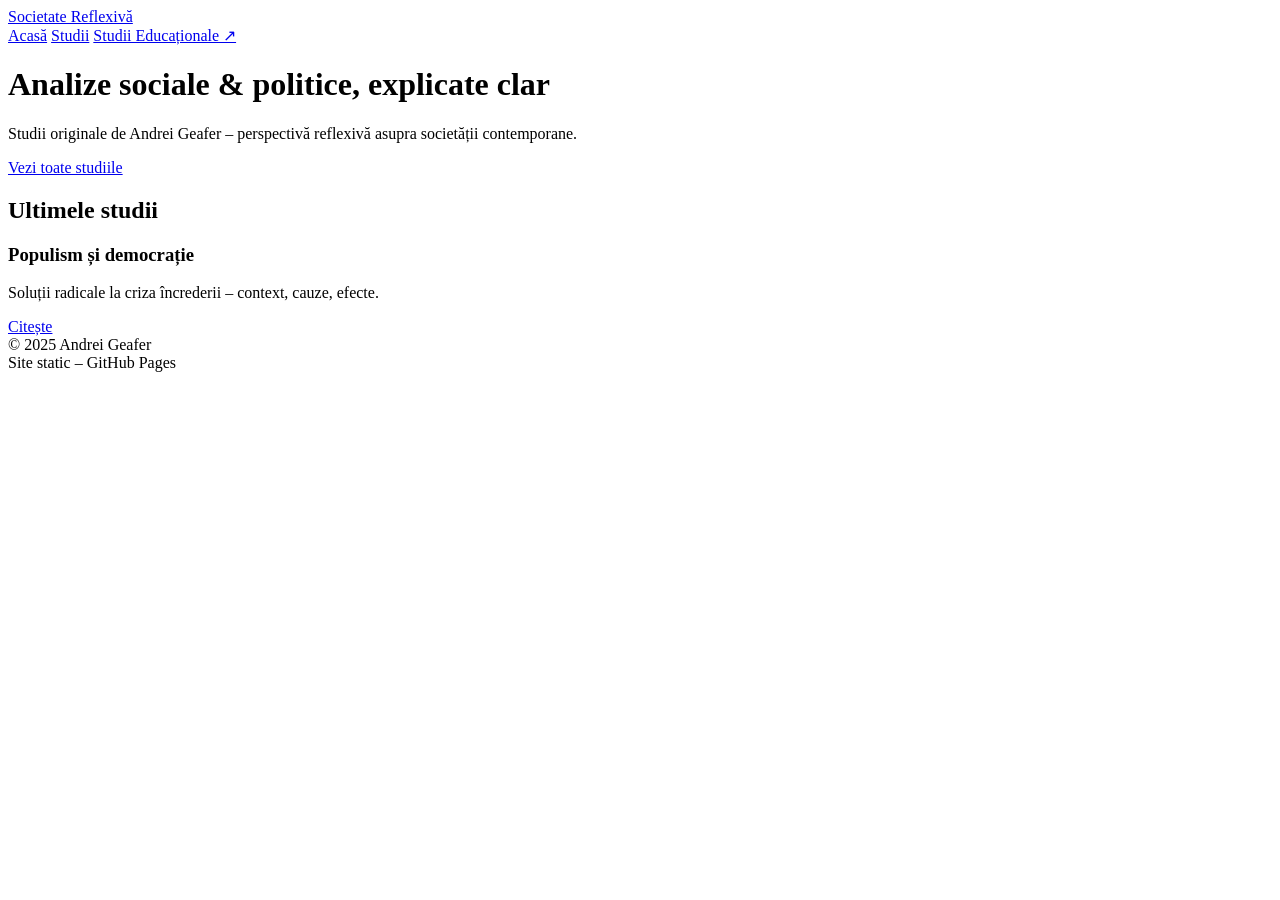
==== index.html @ 035a14a4 "Create index.html" ====
<!DOCTYPE html>
<html lang="ro">
<head>
  <meta charset="utf-8" />
  <meta name="viewport" content="width=device-width, initial-scale=1" />
  <title>Societate Reflexivă – Acasă</title>
  <link rel="stylesheet" href="style.css" />
  <!-- GA (opțional): pune aici snippetul tău -->
</head>
<body>
<header class="navbar">
  <div class="container">
    <div class="logo"><a href="index.html">Societate Reflexivă</a></div>
    <nav class="nav-links">
      <a href="index.html">Acasă</a>
      <a href="studies.html">Studii</a>
      <a href="https://geafeer-star.github.io/educatie-reflexiva-AI/" target="_blank" rel="noopener">Studii Educaționale ↗</a>
    </nav>
  </div>
</header>

<header class="header-hero">
  <div class="container">
    <h1>Analize sociale & politice, explicate clar</h1>
    <p>Studii originale de Andrei Geafer – perspectivă reflexivă asupra societății contemporane.</p>
    <div class="cta"><a class="btn" href="studies.html">Vezi toate studiile</a></div>
  </div>
</header>

<main class="main">
  <div class="container">
    <h2>Ultimele studii</h2>
    <div class="cards">
      <div class="card">
        <h3>Populism și democrație</h3>
        <p>Soluții radicale la criza încrederii – context, cauze, efecte.</p>
        <a class="btn" href="populism-democratie.html">Citește</a>
      </div>
      <!-- Când adaugi următoarele studii, mai pui carduri aici -->
    </div>
  </div>
</main>

<footer>
  <div class="container">
    <div>&copy; 2025 Andrei Geafer</div>
    <div class="small">Site static – GitHub Pages</div>
  </div>
</footer>
</body>
</html>
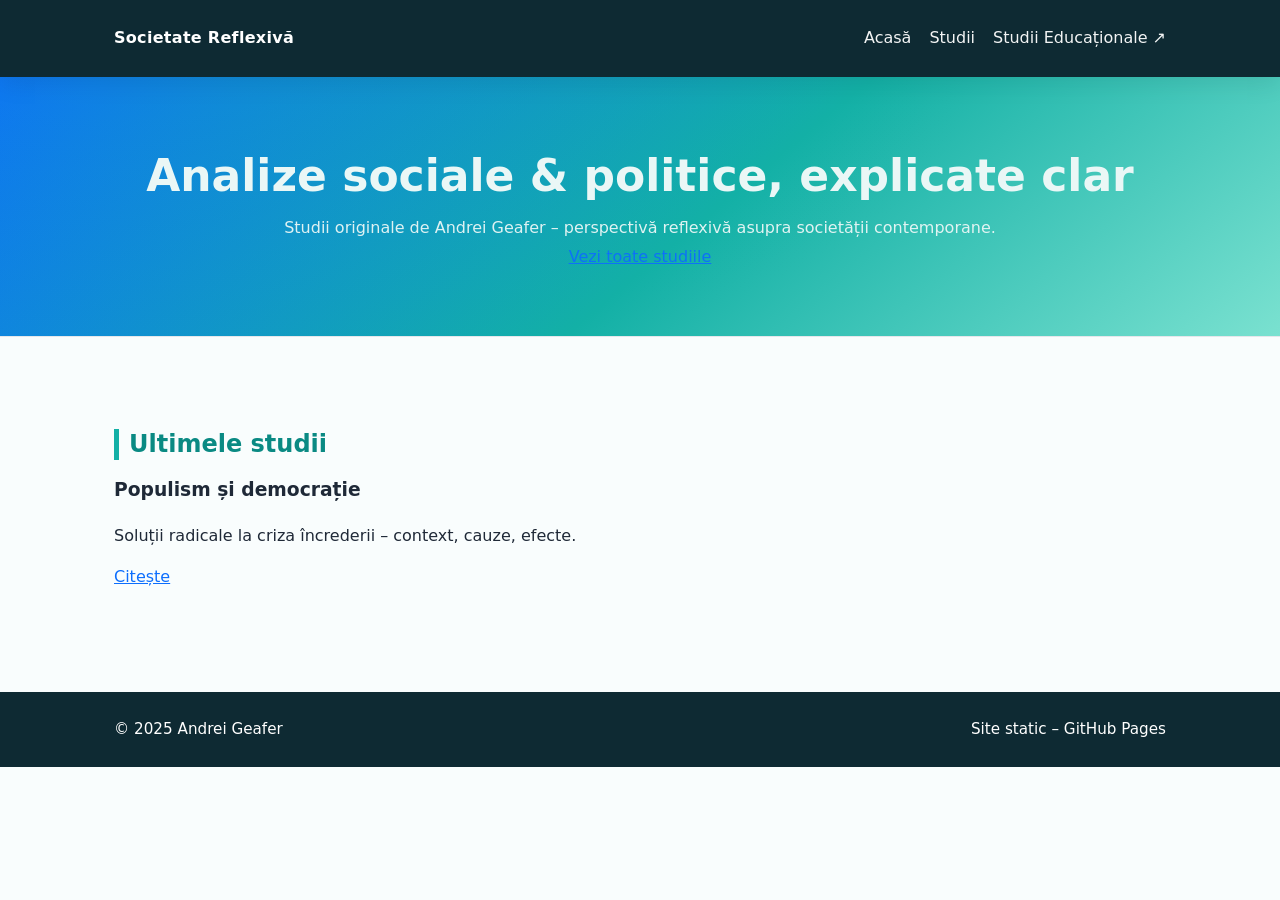
==== commit 3512fe9e: "Update index.html" ====
--- a/index.html
+++ b/index.html
@@ -20,11 +20,13 @@
 </header>
 
 <header class="header-hero">
-  <div class="container">
-    <h1>Analize sociale & politice, explicate clar</h1>
-    <p>Studii originale de Andrei Geafer – perspectivă reflexivă asupra societății contemporane.</p>
-    <div class="cta"><a class="btn" href="studies.html">Vezi toate studiile</a></div>
-  </div>
+
+
+  <section class="hero">
+  <h1>Analize sociale & politice, explicate clar</h1>
+  <p>Studii originale de Andrei Geafer – perspectivă reflexivă asupra societății contemporane.</p>
+  <p><a href="studii.html">Vezi toate studiile</a></p>
+</section>
 </header>
 
 <main class="main">
--- a/style.css
+++ b/style.css
@@ -0,0 +1,106 @@
+/* ========== Theme ========== */
+:root{
+  --bg:#f9fdfd;
+  --text:#1f2937;
+  --muted:#6b7280;
+  --brand:#0d6efd;        /* albastru accent */
+  --turq:#13b0a6;         /* turcoaz principal */
+  --turq-dark:#0a8a83;
+  --nav:#0e2a33;          /* bară top */
+  --surface:#ffffff;
+  --border:#e5e7eb;
+  --shadow:0 8px 22px rgba(0,0,0,.08);
+}
+
+*{box-sizing:border-box}
+html,body{margin:0;padding:0}
+body{
+  font-family: system-ui,-apple-system,Segoe UI,Roboto,Ubuntu,Cantarell,'Helvetica Neue',Arial,'Noto Sans',sans-serif;
+  color:var(--text);
+  background:var(--bg);
+  line-height:1.8;
+}
+
+.container{max-width:1100px;margin:0 auto;padding:24px}
+
+/* ========== NAVBAR ========== */
+.navbar{
+  background:var(--nav);
+  color:#fff;
+  position:sticky;top:0;z-index:50;
+  box-shadow:var(--shadow);
+}
+.navbar .container{display:flex;align-items:center;justify-content:space-between}
+.navbar a{color:#fff;text-decoration:none}
+.navbar .logo a{font-weight:700;letter-spacing:.3px}
+.nav-links{display:flex;gap:18px;flex-wrap:wrap}
+.nav-links a{opacity:.95}
+.nav-links a:hover,.nav-links a.active{opacity:1;color:#bdf3ef}
+
+/* ========== HERO ========== */
+.header-hero{
+  background:
+    radial-gradient(1200px 500px at 20% 0%, rgba(19,176,166,.22), transparent 60%),
+    linear-gradient(140deg, #0d6efd 0%, #13b0a6 55%, #7ae1d0 100%);
+  color:#eaf7f6;
+  border-bottom:1px solid var(--border);
+  padding:70px 0 64px;
+}
+.header-hero h1{
+  margin:0 0 10px 0;
+  font-weight:800;
+  font-size:clamp(28px,4vw,44px);
+  text-align:center;
+}
+.header-hero p{
+  margin:0;opacity:.95;text-align:center
+}
+
+/* ========== ARTICLE ========== */
+main{padding:28px 0}
+article{max-width:800px;margin:0 auto}
+h1,h2,h3{line-height:1.3}
+h2{
+  color:var(--turq-dark);
+  margin:40px 0 12px;
+  border-left:5px solid var(--turq);
+  padding-left:10px;
+}
+p{margin:.8em 0;text-align:justify}
+.lead{color:var(--muted);margin-top:4px;text-align:center}
+
+/* Pullquote */
+.quote{
+  background:var(--surface);
+  border:1px solid var(--border);
+  border-left:6px solid var(--turq);
+  box-shadow:var(--shadow);
+  border-radius:12px;
+  padding:14px 16px;
+  margin:22px 0;
+  color:#0f3a3a;
+  font-weight:500;
+}
+
+/* ========== FOOTER ========== */
+footer{
+  background:var(--nav);
+  color:#fff;
+  margin-top:48px;
+}
+footer .container{
+  display:flex;justify-content:space-between;align-items:center;gap:12px;
+  font-size:.95em;
+}
+
+/* Links in text */
+a{color:var(--brand);text-decoration:underline}
+.hero-link {
+  color: #ffffff;          /* alb pur */
+  font-weight: 600;
+  text-decoration: underline;
+  text-underline-offset: 4px; /* spațiu mai modern */
+}
+.hero-link:hover {
+  color: #e0fdfa;          /* alb-verzui, vizibil pe turcoaz */
+}
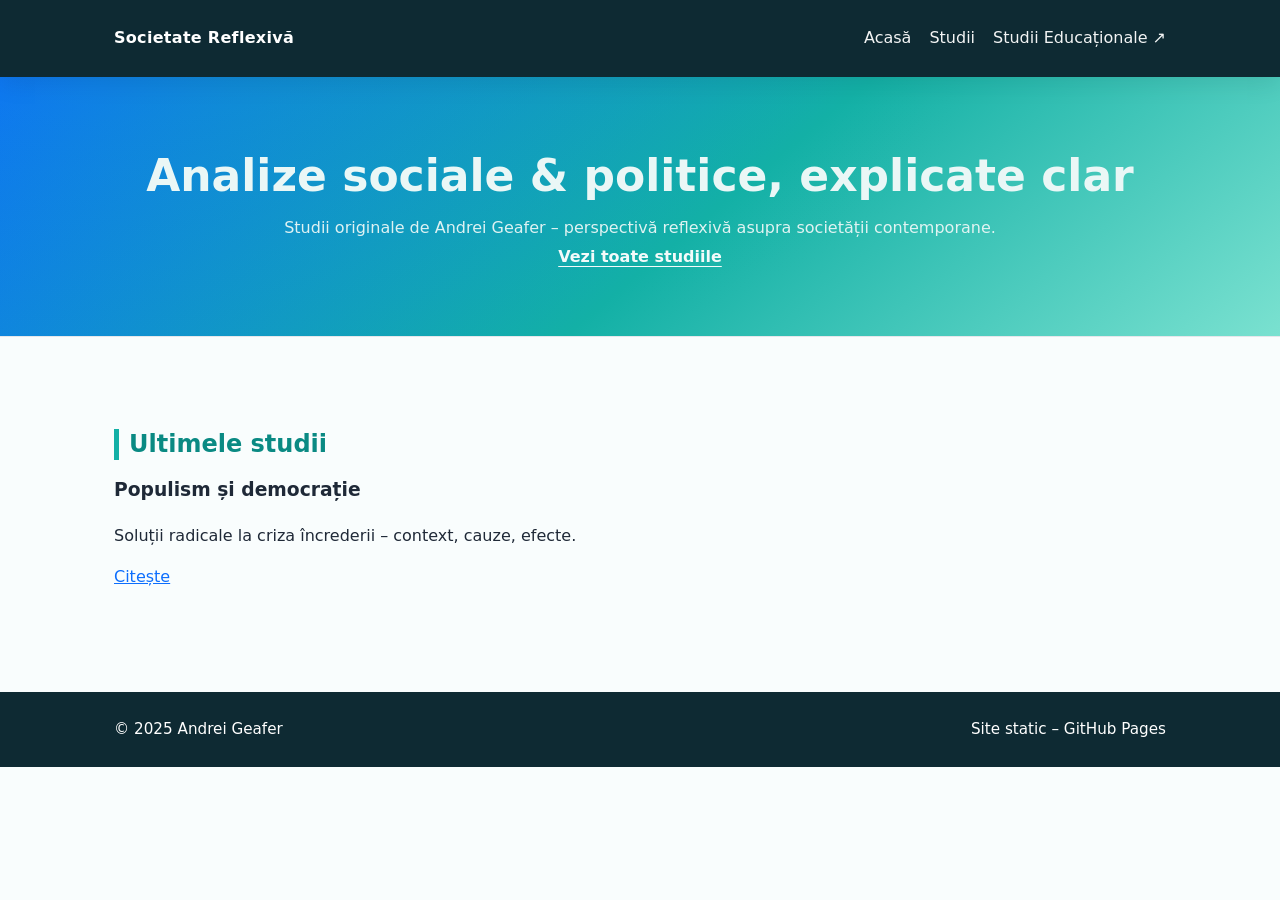
==== commit 3dde287b: "Update index.html" ====
--- a/index.html
+++ b/index.html
@@ -25,7 +25,7 @@
   <section class="hero">
   <h1>Analize sociale & politice, explicate clar</h1>
   <p>Studii originale de Andrei Geafer – perspectivă reflexivă asupra societății contemporane.</p>
-  <p><a href="studii.html">Vezi toate studiile</a></p>
+<p><a href="studii.html" class="hero-link">Vezi toate studiile</a></p>
 </section>
 </header>
 
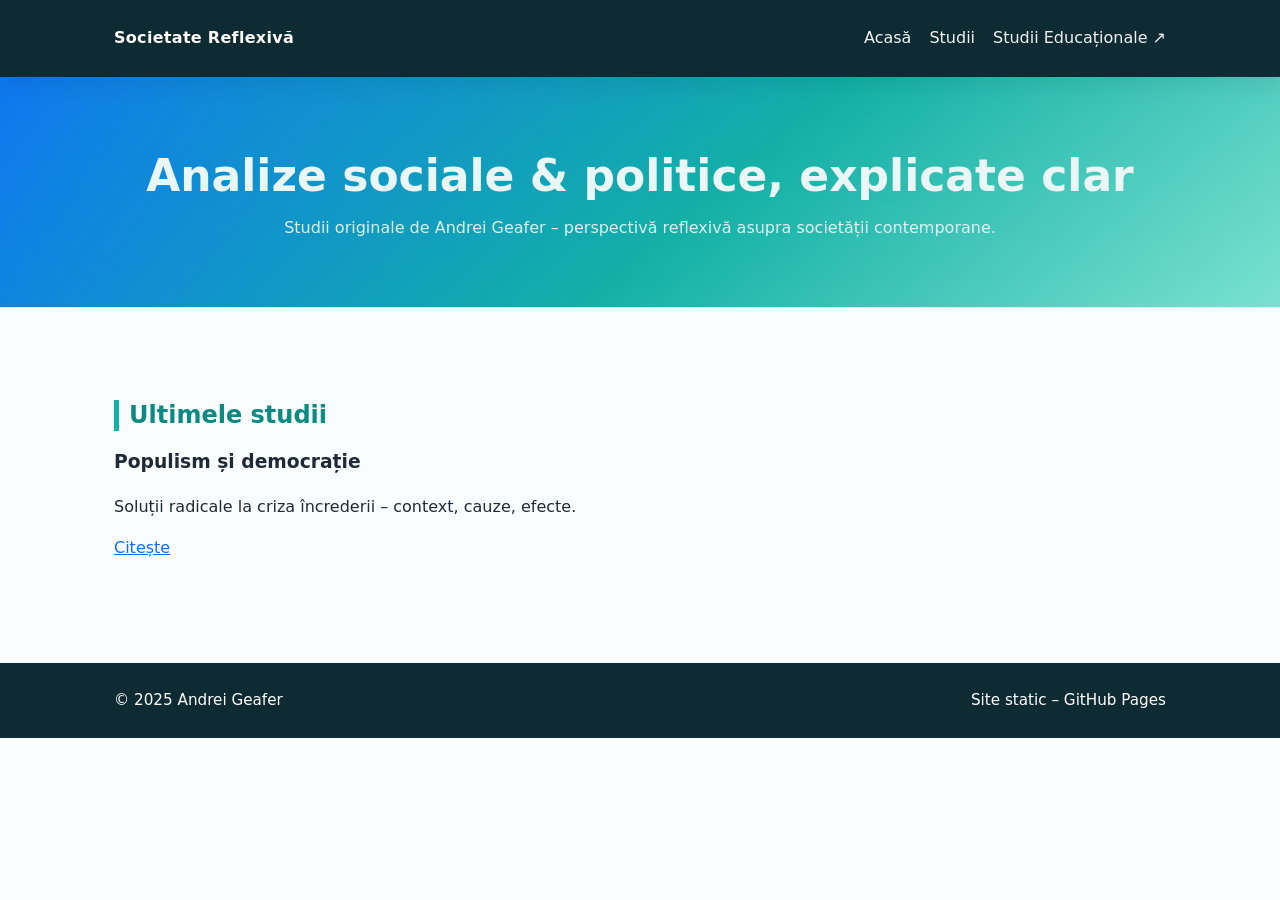
==== commit 35679655: "Update index.html" ====
--- a/index.html
+++ b/index.html
@@ -25,7 +25,6 @@
   <section class="hero">
   <h1>Analize sociale & politice, explicate clar</h1>
   <p>Studii originale de Andrei Geafer – perspectivă reflexivă asupra societății contemporane.</p>
-<p><a href="studii.html" class="hero-link">Vezi toate studiile</a></p>
 </section>
 </header>
 
--- a/style.css
+++ b/style.css
@@ -104,3 +104,12 @@
 .hero-link:hover {
   color: #e0fdfa;          /* alb-verzui, vizibil pe turcoaz */
 }
+.hero-link {
+  color: #ffffff;          /* alb vizibil */
+  font-weight: 600;
+  text-decoration: underline;
+  text-underline-offset: 4px;
+}
+.hero-link:hover {
+  color: #e0fdfa;          /* alb-verzui elegant */
+}
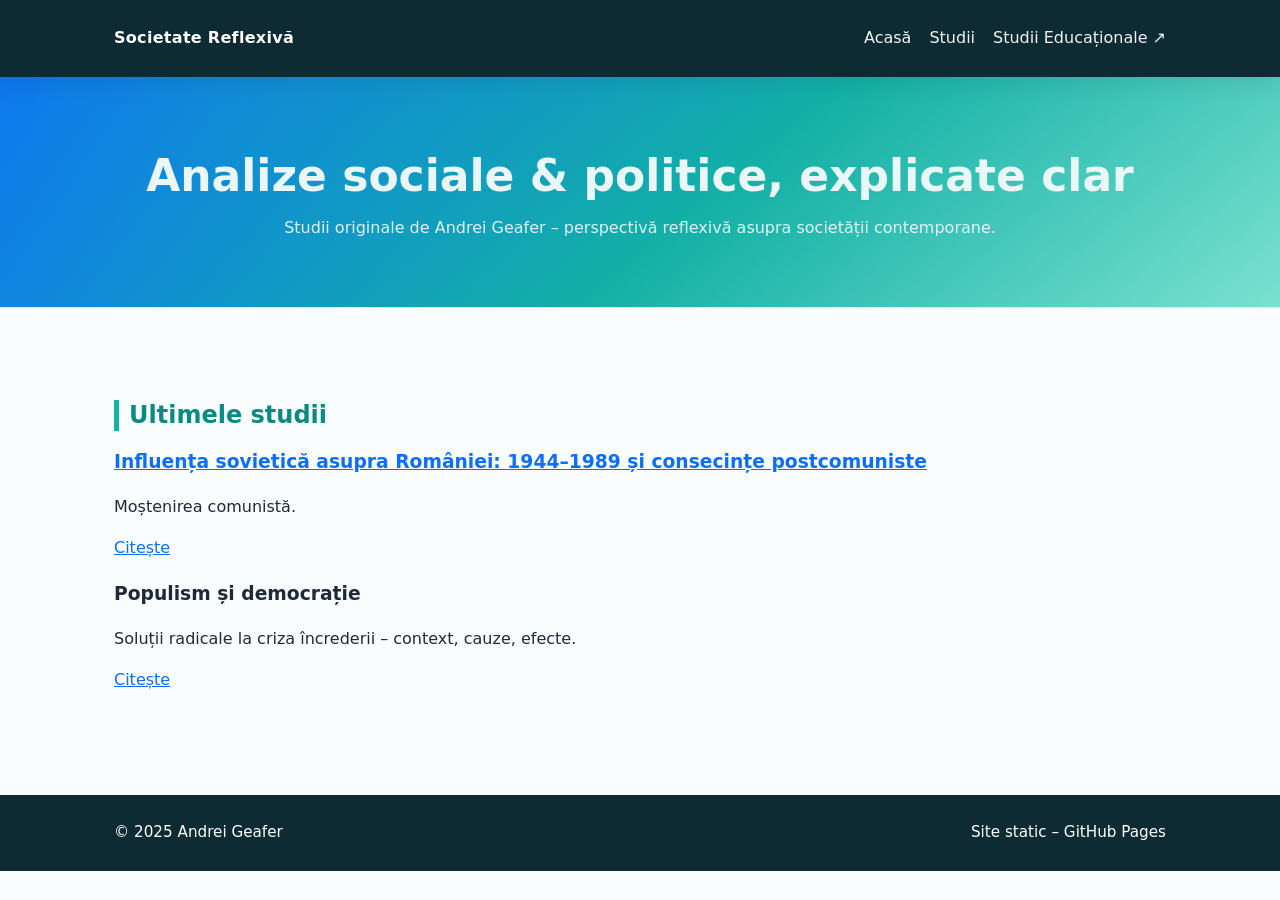
==== commit 6e6bd1a1: "Add card for Soviet influence study" ====
--- a/index.html
+++ b/index.html
@@ -32,6 +32,12 @@
   <div class="container">
     <h2>Ultimele studii</h2>
     <div class="cards">
+ <div class="card">
+        <h3><a href="suvernitate.html">Influența sovietică asupra României: 1944–1989 și consecințe postcomuniste</a></h3>
+        <p>Moștenirea comunistă.</p>
+        <a class="btn" href="suvernitate.html">Citește</a>
+      </div>
+      
       <div class="card">
         <h3>Populism și democrație</h3>
         <p>Soluții radicale la criza încrederii – context, cauze, efecte.</p>
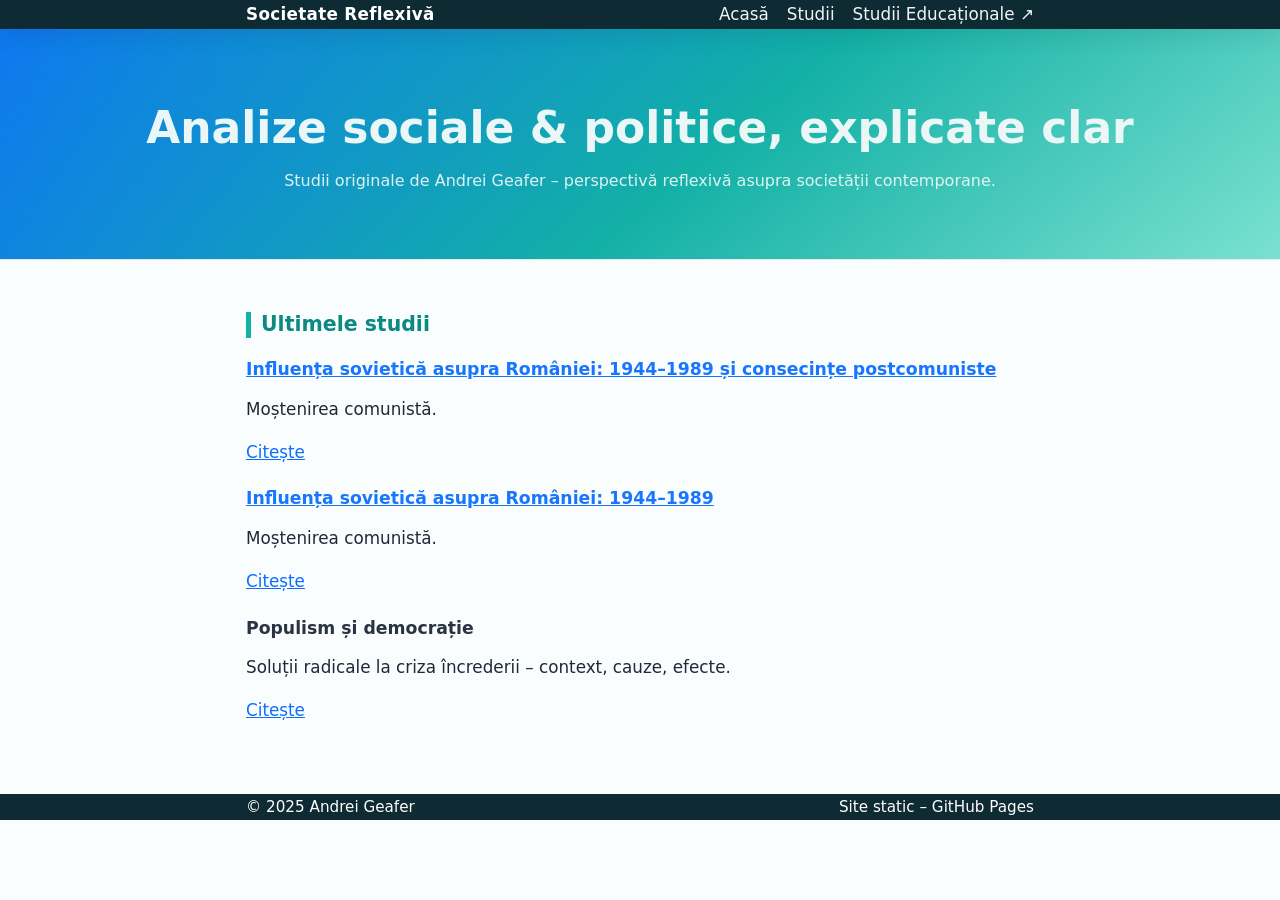
==== commit a9752ef0: "Add new card for Soviet influence article" ====
--- a/index.html
+++ b/index.html
@@ -37,6 +37,13 @@
         <p>Moștenirea comunistă.</p>
         <a class="btn" href="suvernitate.html">Citește</a>
       </div>
+
+      
+            <div class="card">
+        <h3><a href="suv.html">Influența sovietică asupra României: 1944–1989</a></h3>
+        <p>Moștenirea comunistă.</p>
+        <a class="btn" href="suv.html">Citește</a>
+      </div>
       
       <div class="card">
         <h3>Populism și democrație</h3>
--- a/style.css
+++ b/style.css
@@ -113,3 +113,156 @@
 .hero-link:hover {
   color: #e0fdfa;          /* alb-verzui elegant */
 }
+/* ---------- Reading layout (safe defaults) ---------- */
+.main {
+  padding: 1.25rem 0;
+}
+
+.container {
+  max-width: 820px;
+  margin: 0 auto;
+  padding: 0 1rem;
+  line-height: 1.75;
+  font-size: 1.05rem;
+}
+
+.container p {
+  margin: 0.85rem 0;
+}
+
+.container h1 {
+  font-size: clamp(1.6rem, 2.2vw, 2.1rem);
+  line-height: 1.2;
+  margin: 0.25rem 0 0.75rem;
+}
+
+.container h2 {
+  font-size: clamp(1.25rem, 1.6vw, 1.55rem);
+  margin: 2rem 0 0.75rem;
+  line-height: 1.25;
+}
+
+.container h3 {
+  font-size: 1.08rem;
+  margin: 1.25rem 0 0.45rem;
+  line-height: 1.35;
+  opacity: 0.95;
+}
+
+.container ul,
+.container ol {
+  padding-left: 1.25rem;
+  margin: 0.75rem 0 1rem;
+}
+
+/* Optional: nicer section separation without being loud */
+.container section + section {
+  margin-top: 1.5rem;
+}
+
+/* ---------- Footnotes (sup links) ---------- */
+sup[id^="fnref"] {
+  font-size: 0.75em;
+  vertical-align: super;
+  line-height: 0;
+}
+
+sup[id^="fnref"] a {
+  text-decoration: none;
+  padding: 0.05rem 0.35rem;
+  border-radius: 999px;
+  border: 1px solid currentColor;
+  opacity: 0.75;
+  transition: opacity 0.15s ease, background-color 0.15s ease, transform 0.15s ease;
+}
+
+sup[id^="fnref"] a:hover {
+  opacity: 1;
+  transform: translateY(-1px);
+}
+
+/* Good UX: highlight the target note when navigating */
+:target {
+  scroll-margin-top: 90px; /* helps when you have a fixed header */
+}
+
+/* ---------- Notes section ---------- */
+hr {
+  margin: 1.5rem 0;
+  opacity: 0.25;
+}
+
+#notes,
+.container h2 + ol {
+  /* in case you keep <h2>Note</h2><ol> directly */
+}
+
+.container ol li[id^="fn"] {
+  margin: 0.6rem 0;
+  padding: 0.65rem 0.75rem;
+  border-radius: 12px;
+  border: 1px solid rgba(0,0,0,0.08);
+  background: rgba(0,0,0,0.02);
+}
+
+.container ol li[id^="fn"] a {
+  text-decoration: none;
+}
+
+.container ol li[id^="fn"] a:hover {
+  text-decoration: underline;
+}
+
+/* Backlink "↩" */
+.container ol li[id^="fn"] a[href^="#fnref"] {
+  display: inline-block;
+  margin-left: 0.35rem;
+  text-decoration: none;
+  opacity: 0.7;
+  transition: opacity 0.15s ease, transform 0.15s ease;
+}
+
+.container ol li[id^="fn"] a[href^="#fnref"]:hover {
+  opacity: 1;
+  transform: translateY(-1px);
+}
+
+/* Slight emphasis for the external/source link in notes */
+.container ol li[id^="fn"] a[target="_blank"] {
+  font-weight: 600;
+}
+
+/* ---------- Blockquote & emphasis (optional but nice) ---------- */
+.container blockquote {
+  margin: 1rem 0;
+  padding: 0.75rem 1rem;
+  border-left: 4px solid rgba(0,0,0,0.2);
+  background: rgba(0,0,0,0.03);
+  border-radius: 12px;
+}
+
+.container em {
+  opacity: 0.95;
+}
+
+/* ---------- Dark mode polish ---------- */
+@media (prefers-color-scheme: dark) {
+  .container ol li[id^="fn"] {
+    border: 1px solid rgba(255,255,255,0.12);
+    background: rgba(255,255,255,0.06);
+  }
+
+  hr {
+    opacity: 0.2;
+  }
+
+  sup[id^="fnref"] a {
+    opacity: 0.85;
+  }
+
+  .container blockquote {
+    border-left-color: rgba(255,255,255,0.25);
+    background: rgba(255,255,255,0.06);
+  }
+}
+
